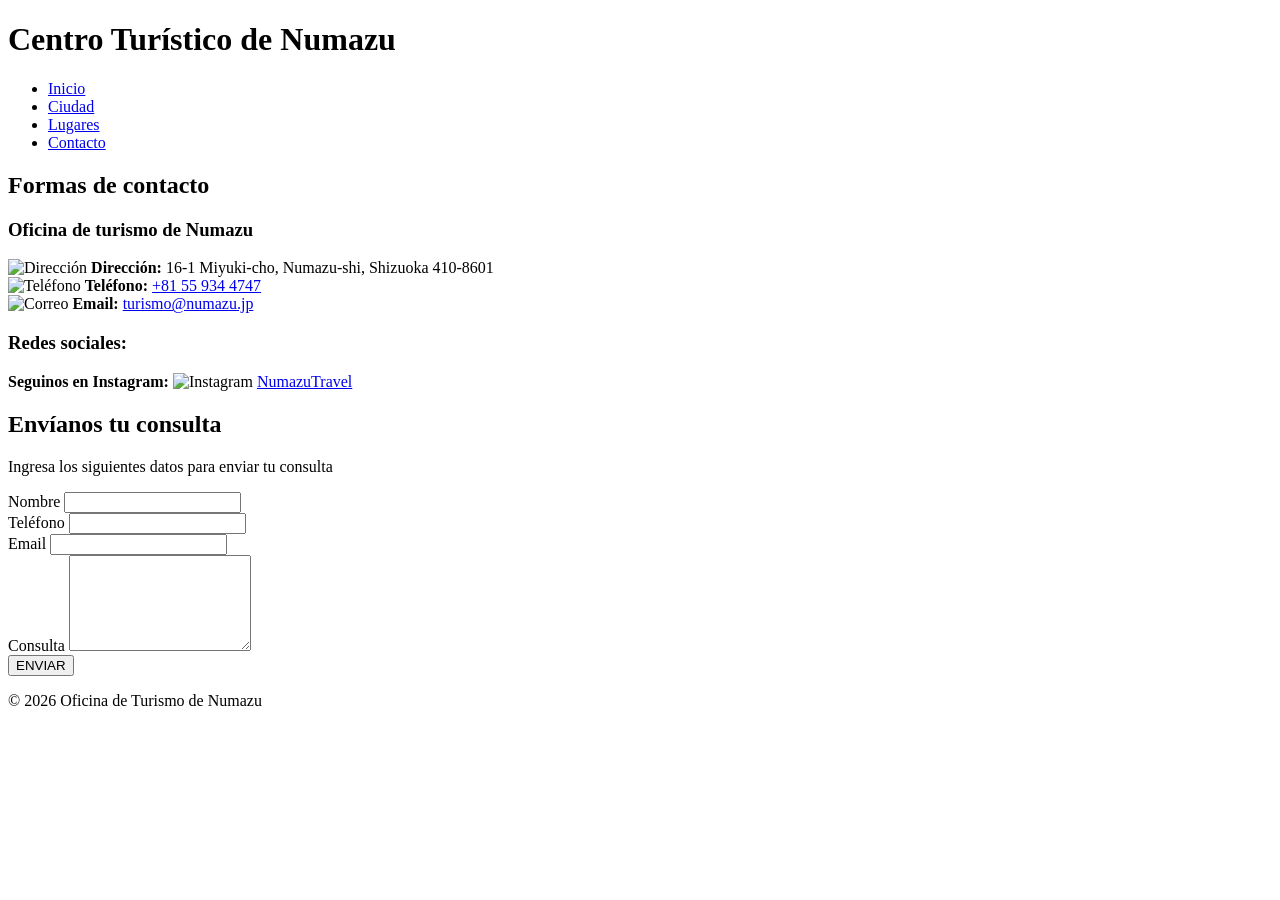
==== contacto.html @ 62026ded "feat: Se agregan index y contacto correspondientes a la primera parte" ====
<!DOCTYPE html>
<html lang="es">
<head>
    <meta charset="UTF-8">
    <meta name="viewport" content="width=device-width, initial-scale=1.0">
    <link rel="stylesheet" href="./styles/styles.css">
    <title>Contacto</title>
</head>

<body>
    <header>
        <!-- Encabezado de la página -->
        <h1>Centro Turístico de Numazu</h1>
        <nav class="navegacion">
        <!-- Barra de navegación --> 
            <ul>
                 <!-- Enlaces internos (#) y a otras páginas -->
                <li><a href="index.html">Inicio</a></li>
                <li><a href="index.html#ciudad">Ciudad</a></li>
                <li><a href="index.html#lugares">Lugares</a></li>
                <li><a href="contacto.html">Contacto</a></li>
            </ul>
        </nav>
    </header>

<main>
        <article>
            <h2>Formas de contacto</h2>
            <h3>Oficina de turismo de Numazu</h3>
        
        <div>
            <img src="./Img/address.png" alt="Dirección" width="30">
            <strong>Dirección:</strong>
            16-1 Miyuki-cho, Numazu-shi, Shizuoka 410-8601
        </div>

        <div>
            <img src="./Img/telephone.png" alt="Teléfono" width="30">
            <strong>Teléfono:</strong>
            <a href="tel:+81559344747">+81 55 934 4747</a>
        </div>

        <div>
            <img src="./Img/mail.png" alt="Correo" width="30">
            <strong>Email:</strong>
            <a href="mailto:turismo@numazu.jp">turismo@numazu.jp</a>
        </div>

        <h3>Redes sociales:</h3>
        <p>
            <strong>Seguinos en Instagram:</strong>
            <img src="./Img/Instagram-logo.png" alt="Instagram" width="30">
            <a href="https://www.instagram.com/numazutravel/" target="_blank" rel="noopener noreferrer">NumazuTravel</a>
        </p>
    </article>

 <article>
        <h2>Envíanos tu consulta</h2>
        <p>Ingresa los siguientes datos para enviar tu consulta</p>
        <form action="#" method="post">
            <div>
                <label for="nombre">Nombre</label>
                <input type="text" id="nombre" name="nombre" required>
            </div>
            <div>
                <label for="telefono">Teléfono</label>
                <input type="tel" id="telefono" name="telefono" required>
            </div>
            <div>
                <label for="email">Email</label>
                <input type="email" id="email" name="email" required>
            </div>
            <div>
                <label for="consulta">Consulta</label>
                <textarea id="consulta" name="consulta" rows="6" required></textarea>
            </div>
            <div>
                <button type="submit">ENVIAR</button>
            </div>
        </form>
    </article>
</main>
    
    <footer>
        <p>© 2026 Oficina de Turismo de Numazu</p>
    </footer>
</body>
</html>
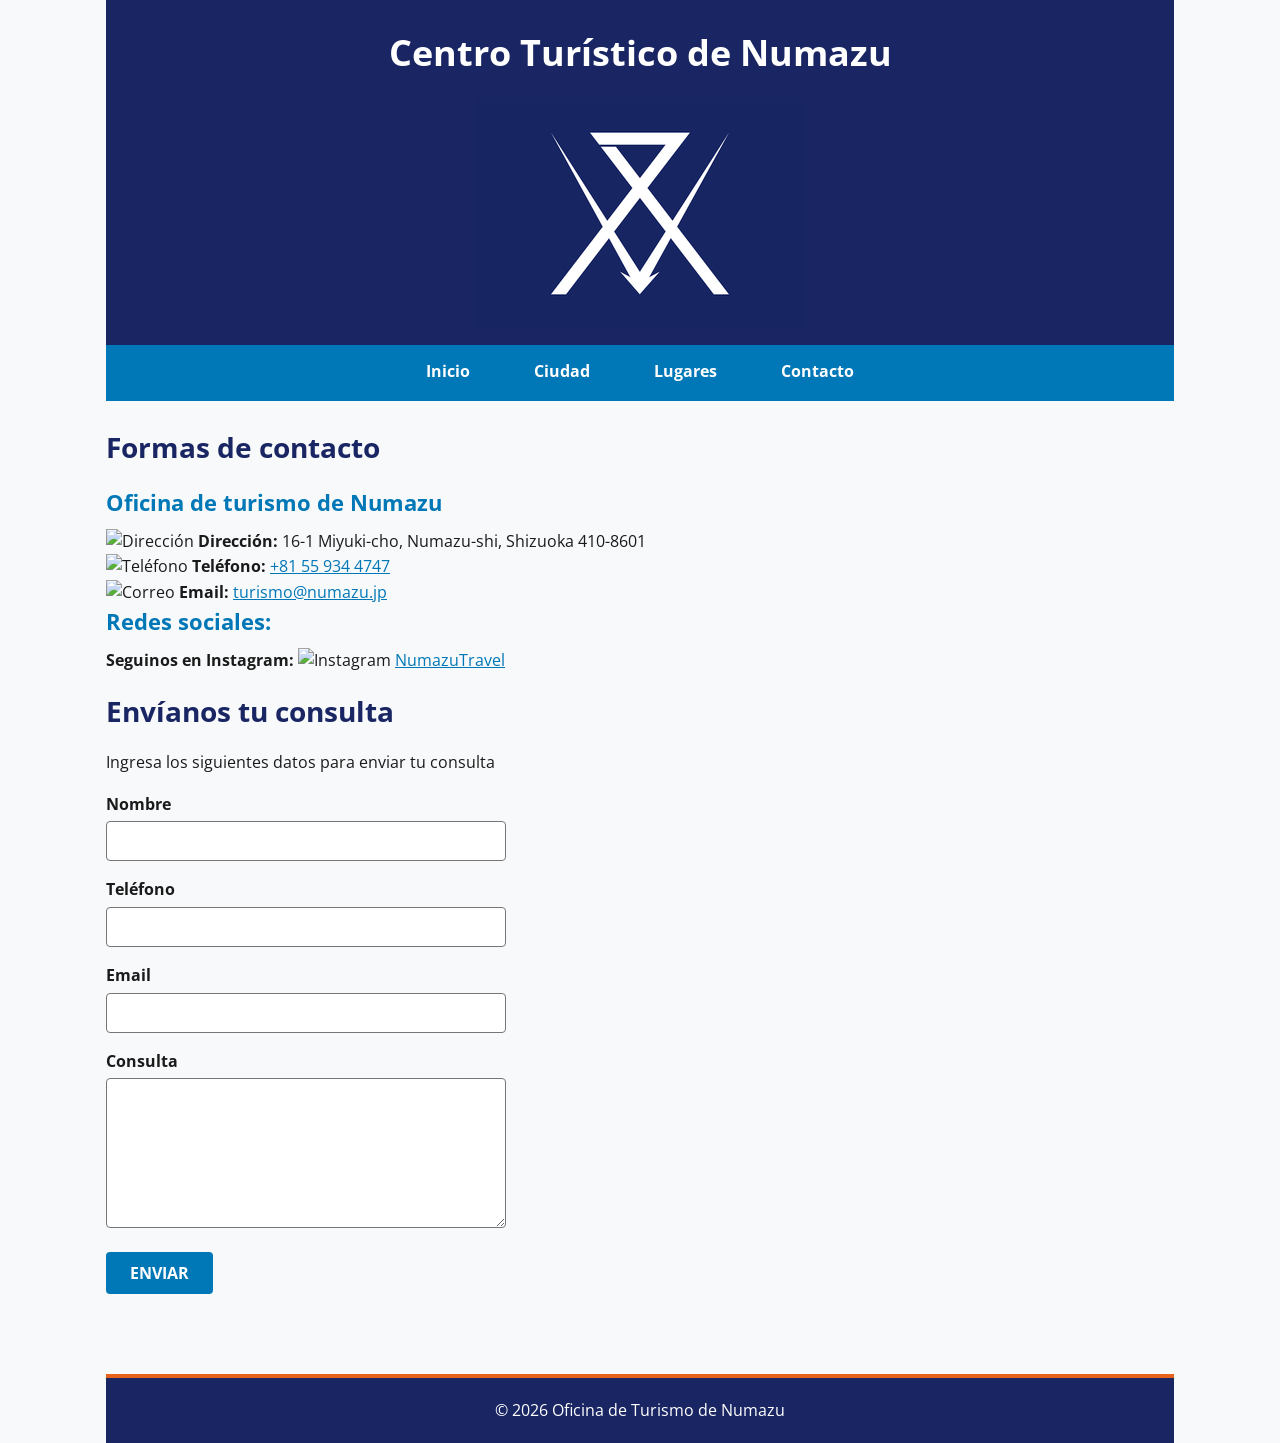
==== commit e6d9c759: "fix: correcciones en la estructura del index, agrego Google Fonts, ol y em" ====
--- a/contacto.html
+++ b/contacto.html
@@ -1,16 +1,31 @@
 <!DOCTYPE html>
 <html lang="es">
-<head>
-    <meta charset="UTF-8">
-    <meta name="viewport" content="width=device-width, initial-scale=1.0">
-    <link rel="stylesheet" href="./styles/styles.css">
-    <title>Contacto</title>
-</head>
+
+    <head>
+        <meta charset="UTF-8">
+        <meta name="viewport" content="width=device-width, initial-scale=1.0">
+        <link rel="icon" href="Img/Numazu-Logo.png" type="image/png">
+        <meta name="description" content="Detalles y formas de contacto sobre el Centro Turístico de Numazu.">
+        <meta name="author" content="Maxi5060">
+        <meta name="robots" content="noarchive, noimageindex">
+        <link rel="preconnect" href="https://fonts.googleapis.com">
+        <link rel="preconnect" href="https://fonts.gstatic.com" crossorigin>
+        <link href="https://fonts.googleapis.com/css2?family=Open+Sans:wght@400;700&display=swap" rel="stylesheet">
+        <link rel="stylesheet" href="./styles/styles.css">
+
+        <title>Contacto | Centro Turístico de Numazu</title>
+    </head>
 
 <body>
     <header>
         <!-- Encabezado de la página -->
         <h1>Centro Turístico de Numazu</h1>
+                <!-- Logo de la página -->
+        <img src="./Img/Flag_of_Numazu.png"
+            width="330"
+            height="231"
+            alt="Bandera de Numazu">
+        
         <nav class="navegacion">
         <!-- Barra de navegación --> 
             <ul>
--- a/styles/styles.css
+++ b/styles/styles.css
@@ -0,0 +1,326 @@
+/* ==========================================================
+   Numazu - Hoja de estilos
+   ========================================================== */
+
+/* ===== Variables ===== */
+:root {
+    --color-primario: #0077b6;
+    --color-secundario: #192663;
+    --color-acento: #e8611a;
+    --color-fondo: #f7f9fa;
+    --color-texto: #1a1a1a;
+    --color-tarjeta: #ffffff;
+    --color-gris: #f0f0f0;
+    --color-borde: #cccccc;
+    --fuente-principal: 'Open Sans';
+}
+
+/* ===== Reset ===== */
+* {
+    box-sizing: border-box;
+    margin: 0;
+    padding: 0;
+}
+
+/* ===== Body y tipografía ===== */
+body {
+    font-family: var(--fuente-principal), sans-serif;
+    font-size: 1rem;
+    line-height: 1.6;
+    color: var(--color-texto);
+    background-color: var(--color-fondo);
+    max-width: 1100px;
+    margin: 0 auto;
+    padding: 0 1rem;
+}
+
+h2 {
+    font-size: 1.75rem;
+    color: var(--color-secundario);
+    margin-bottom: 16px;
+}
+
+h3 {
+    font-size: 1.35rem;
+    color: var(--color-primario);
+    margin-bottom: 8px;
+}
+
+h4 {
+    font-size: 1.1rem;
+    margin-bottom: 4px;
+}
+
+p {
+    margin-bottom: 1rem;
+}
+
+ul,
+ol {
+    padding-left: 1.5rem;
+    margin-bottom: 1rem;
+}
+
+
+a {
+    color: var(--color-primario);
+}
+
+img {
+    max-width: 100%;
+    height: auto;
+}
+
+/* ===== Header ===== */
+header {
+    background-color: var(--color-secundario);
+    color: #fff;
+    text-align: center;
+    padding-top: 24px;
+}
+
+header h1 {
+    font-size: 2.25rem;
+    color: #fff;
+    margin-bottom: 16px;
+}
+
+header img {
+    display: block;
+    margin: 0 auto 16px;
+}
+
+/* ===== Navegación ===== */
+nav ul {
+    list-style: none;
+    padding: 0;
+    margin: 0;
+    display: flex;
+    justify-content: center;
+    flex-wrap: wrap;
+    background-color: var(--color-primario);
+}
+
+nav li {
+    margin: 0 4px;
+}
+
+nav a {
+    display: block;
+    padding: 14px 28px;
+    color: #fff;
+    text-decoration: none;
+    font-weight: bold;
+    border-bottom: 3px solid transparent;
+}
+
+nav a:hover {
+    background-color: var(--color-secundario);
+    border-bottom-color: var(--color-acento);
+}
+
+/* ===== Contenido principal ===== */
+main {
+    padding: 24px 0;
+}
+
+section {
+    padding: 24px 0;
+}
+
+section > article {
+    margin-bottom: 24px;
+}
+
+/* ===== Inicio ===== */
+.resumen {
+    list-style: none;
+    padding: 0;
+    display: flex;
+    flex-wrap: wrap;
+    gap: 16px;
+    margin-bottom: 24px;
+}
+
+.resumen li {
+    flex: 1 1 200px;
+    border: 1px solid var(--color-borde);
+    border-radius: 8px;
+    background-color: var(--color-tarjeta);
+}
+
+.resumen a {
+    display: block;
+    color: inherit;
+    text-decoration: none;
+}
+
+.resumen a:hover {
+    background-color: var(--color-gris);
+}
+
+.resumen img {
+    display: block;
+    width: 100%;
+    height: auto;
+}
+
+.resumen .nombre {
+    display: block;
+    padding: 10px 12px 2px;
+    font-weight: bold;
+}
+
+.resumen .dato {
+    display: block;
+    padding: 0 12px 12px;
+    font-size: 0.9rem;
+}
+
+.eventos {
+    display: flex;
+    flex-wrap: wrap;
+    gap: 16px;
+}
+
+.evento {
+    flex: 1 1 240px;
+    padding: 12px 16px;
+    border-left: 4px solid var(--color-acento);
+    background-color: var(--color-gris);
+}
+
+.evento .cuando {
+    margin-bottom: 8px;
+    font-weight: bold;
+    color: var(--color-secundario);
+}
+
+/* ===== Datos clave ===== */
+.datos-clave dl {
+    display: flex;
+    flex-wrap: wrap;
+    max-width: 600px;
+    border: 2px solid var(--color-texto);
+}
+
+.datos-clave dt {
+    width: 35%;
+    padding: 8px 12px;
+    font-weight: bold;
+    color: #fff;
+    background-color: var(--color-primario);
+    border-bottom: 1px solid var(--color-texto);
+}
+
+.datos-clave dd {
+    width: 65%;
+    padding: 8px 12px;
+    border-bottom: 1px solid var(--color-texto);
+}
+
+.datos-clave dd:nth-of-type(even) {
+    background-color: var(--color-gris);
+}
+
+.datos-clave dt:last-of-type,
+.datos-clave dd:last-of-type {
+    border-bottom: none;
+}
+
+/* ===== Lugares ===== */
+.lugares {
+    display: flex;
+    flex-wrap: wrap;
+    gap: 20px;
+}
+
+.lugar {
+    flex: 1 1 320px;
+    border: 1px solid var(--color-borde);
+    border-radius: 8px;
+    padding: 16px;
+    background-color: var(--color-tarjeta);
+}
+
+.lugar dt {
+    font-weight: bold;
+    margin-top: 8px;
+}
+
+.visitantes {
+    font-weight: bold;
+    color: var(--color-primario);
+}
+
+.fuente {
+    font-size: 0.85rem;
+    margin-top: 12px;
+    margin-bottom: 0;
+}
+
+/* ===== Fotos ===== */
+.fotos {
+    display: flex;
+    align-items: flex-start;
+    gap: 8px;
+    margin-bottom: 12px;
+}
+
+.fotos img {
+    width: 50%;
+    height: auto;
+    border-radius: 4px;
+}
+
+/* ===== Formulario (contacto) ===== */
+form div {
+    margin-bottom: 16px;
+}
+
+form label {
+    display: block;
+    margin-bottom: 4px;
+    font-weight: bold;
+}
+
+form input,
+form textarea {
+    width: 100%;
+    max-width: 400px;
+    padding: 8px;
+    border: 1px solid #767676;
+    border-radius: 4px;
+    font-family: inherit;
+    font-size: 1rem;
+}
+
+form button {
+    padding: 10px 24px;
+    border: none;
+    border-radius: 4px;
+    background-color: var(--color-primario);
+    color: #fff;
+    font-family: inherit;
+    font-size: 1rem;
+    font-weight: bold;
+    cursor: pointer;
+}
+
+form button:hover {
+    background-color: var(--color-secundario);
+}
+
+/* ===== Footer ===== */
+footer {
+    margin-top: 40px;
+    padding: 20px 16px;
+    background-color: var(--color-secundario);
+    color: #fff;
+    text-align: center;
+    border-top: 4px solid var(--color-acento);
+}
+
+footer p {
+    margin-bottom: 0;
+}
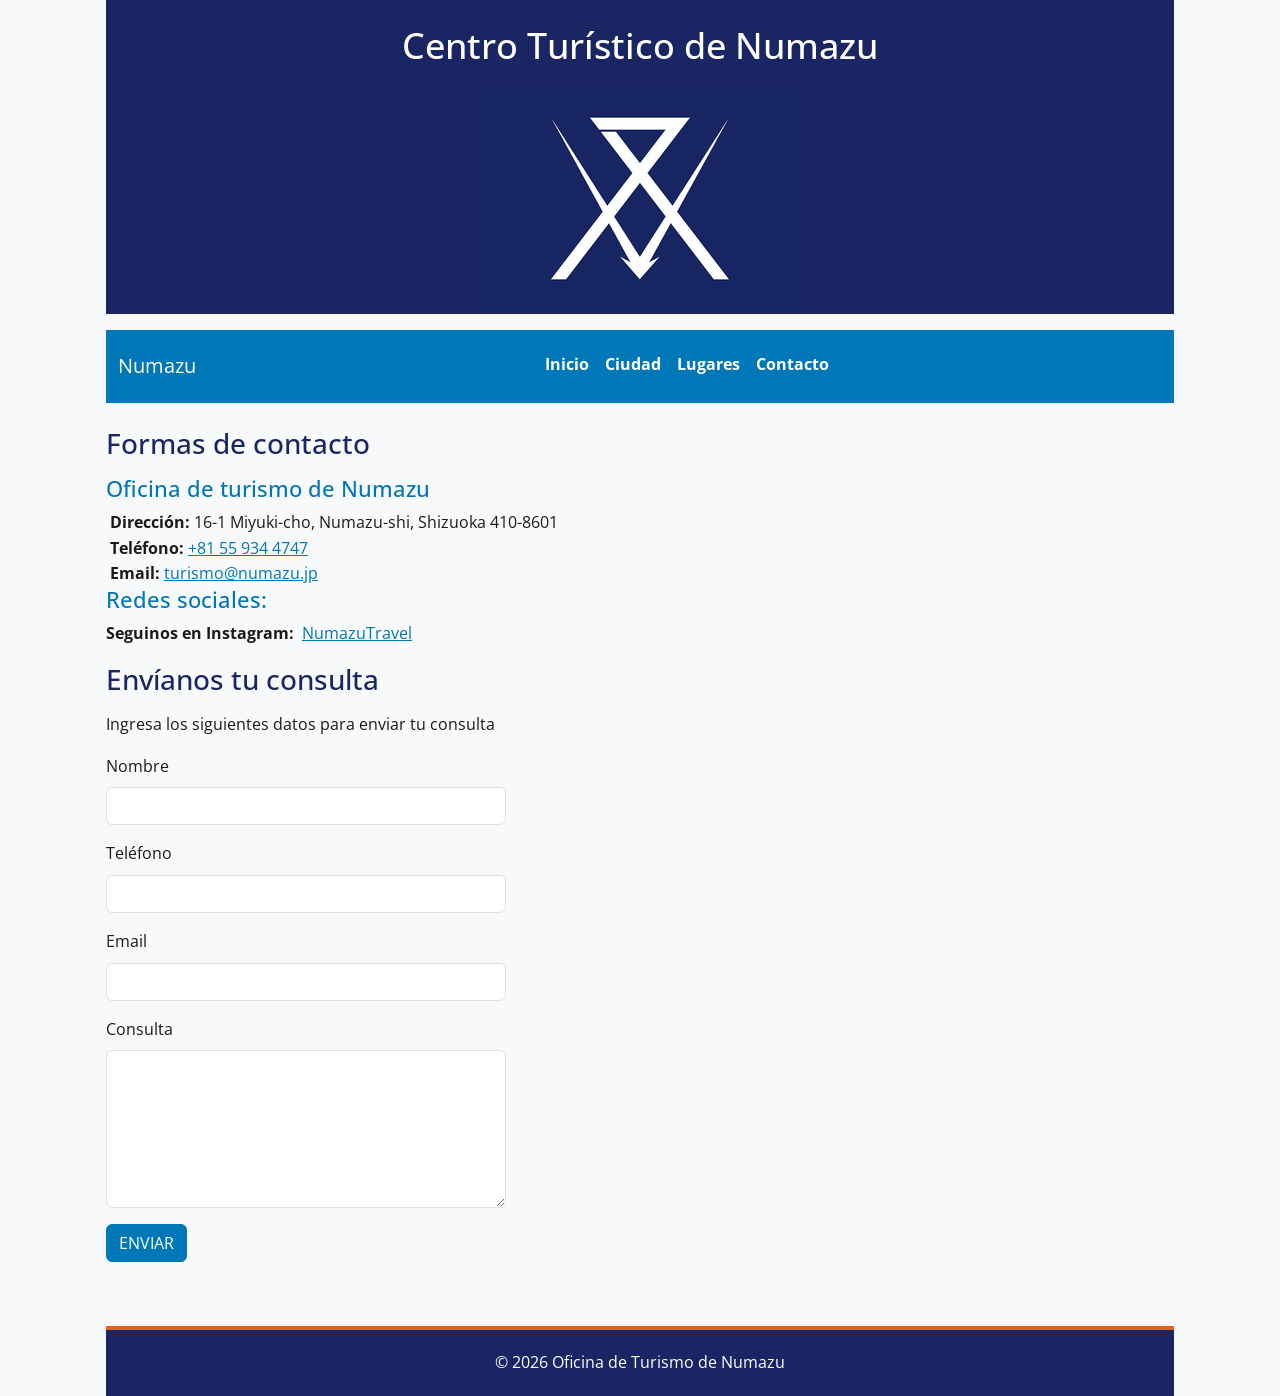
==== commit 650205ed: "feat: Se integra navbar y formulario de Boostrap en contacto" ====
--- a/contacto.html
+++ b/contacto.html
@@ -8,9 +8,16 @@
         <meta name="description" content="Detalles y formas de contacto sobre el Centro Turístico de Numazu.">
         <meta name="author" content="Maxi5060">
         <meta name="robots" content="noarchive, noimageindex">
+
+        <!-- Google Fonts -->
         <link rel="preconnect" href="https://fonts.googleapis.com">
         <link rel="preconnect" href="https://fonts.gstatic.com" crossorigin>
         <link href="https://fonts.googleapis.com/css2?family=Open+Sans:wght@400;700&display=swap" rel="stylesheet">
+
+        <!-- Bootstrap CSS -->
+        <link href="https://cdn.jsdelivr.net/npm/bootstrap@5.3.3/dist/css/bootstrap.min.css" rel="stylesheet">
+
+        <!-- CSS propio -->
         <link rel="stylesheet" href="./styles/styles.css">
 
         <title>Contacto | Centro Turístico de Numazu</title>
@@ -25,18 +32,31 @@
             width="330"
             height="231"
             alt="Bandera de Numazu">
+    </header>
         
-        <nav class="navegacion">
-        <!-- Barra de navegación --> 
-            <ul>
-                 <!-- Enlaces internos (#) y a otras páginas -->
-                <li><a href="index.html">Inicio</a></li>
-                <li><a href="index.html#ciudad">Ciudad</a></li>
-                <li><a href="index.html#lugares">Lugares</a></li>
-                <li><a href="contacto.html">Contacto</a></li>
-            </ul>
-        </nav>
-    </header>
+            <nav class="navbar navbar-expand-lg navbar-dark" aria-label="Menú Principal">
+            <!-- Barra de navegación --> 
+        <div class="container-fluid">
+            <a class="navbar-brand" href="index.html">Numazu </a>
+
+                <button class="navbar-toggler" type="button"
+                    data-bs-toggle="collapse" data-bs-target="#menuPrincipal"
+                    aria-controls="menuPrincipal" aria-expanded="false"
+                    aria-label="Mostrar u ocultar el menú">
+                    <span class="navbar-toggler-icon"></span>
+                </button>
+            
+            <div class="collapse navbar-collapse" id="menuPrincipal">
+                <ul class="navbar-nav mx-auto">
+                    <!-- Enlaces internos (#) y a otras páginas -->
+                    <li class="nav-item"><a class="nav-link" href="index.html">Inicio</a></li>
+                    <li class="nav-item"><a class="nav-link" href="index.html#ciudad">Ciudad</a></li>
+                    <li class="nav-item"><a class="nav-link" href="index.html#lugares">Lugares</a></li>
+                    <li class="nav-item"><a class="nav-link" href="contacto.html">Contacto</a></li>
+                </ul>
+            </div>
+        </div>
+    </nav>
 
 <main>
         <article>
@@ -44,19 +64,19 @@
             <h3>Oficina de turismo de Numazu</h3>
         
         <div>
-            <img src="./Img/address.png" alt="Dirección" width="30">
+            <img src="./Img/address.png" alt="" width="30">
             <strong>Dirección:</strong>
             16-1 Miyuki-cho, Numazu-shi, Shizuoka 410-8601
         </div>
 
         <div>
-            <img src="./Img/telephone.png" alt="Teléfono" width="30">
+            <img src="./Img/telephone.png" alt="" width="30">
             <strong>Teléfono:</strong>
             <a href="tel:+81559344747">+81 55 934 4747</a>
         </div>
 
         <div>
-            <img src="./Img/mail.png" alt="Correo" width="30">
+            <img src="./Img/mail.png" alt="" width="30">
             <strong>Email:</strong>
             <a href="mailto:turismo@numazu.jp">turismo@numazu.jp</a>
         </div>
@@ -64,7 +84,7 @@
         <h3>Redes sociales:</h3>
         <p>
             <strong>Seguinos en Instagram:</strong>
-            <img src="./Img/Instagram-logo.png" alt="Instagram" width="30">
+            <img src="./Img/Instagram-logo.png" alt="" width="30">
             <a href="https://www.instagram.com/numazutravel/" target="_blank" rel="noopener noreferrer">NumazuTravel</a>
         </p>
     </article>
@@ -73,24 +93,24 @@
         <h2>Envíanos tu consulta</h2>
         <p>Ingresa los siguientes datos para enviar tu consulta</p>
         <form action="#" method="post">
-            <div>
-                <label for="nombre">Nombre</label>
-                <input type="text" id="nombre" name="nombre" required>
+            <div class="mb-3">
+                <label for="nombre" class="form-label">Nombre</label>
+                <input type="text" class="form-control" id="nombre" name="nombre" required>
+            </div>
+            <div class="mb-3">
+                <label for="telefono" class="form-label">Teléfono</label>
+                <input type="tel" class="form-control" id="telefono" name="telefono" required>
+            </div>
+            <div class="mb-3">
+                <label for="email" class="form-label">Email</label>
+                <input type="email" class="form-control" id="email" name="email" required>
+            </div>
+            <div class="mb-3">
+                <label for="consulta" class="form-label">Consulta</label>
+                <textarea id="consulta" class="form-control" name="consulta" rows="6" required></textarea>
             </div>
             <div>
-                <label for="telefono">Teléfono</label>
-                <input type="tel" id="telefono" name="telefono" required>
-            </div>
-            <div>
-                <label for="email">Email</label>
-                <input type="email" id="email" name="email" required>
-            </div>
-            <div>
-                <label for="consulta">Consulta</label>
-                <textarea id="consulta" name="consulta" rows="6" required></textarea>
-            </div>
-            <div>
-                <button type="submit">ENVIAR</button>
+                <button type="submit" class="btn btn-primary">ENVIAR</button>
             </div>
         </form>
     </article>
@@ -99,5 +119,8 @@
     <footer>
         <p>© 2026 Oficina de Turismo de Numazu</p>
     </footer>
+
+        <!-- Bootstrap JS -->
+        <script src="https://cdn.jsdelivr.net/npm/bootstrap@5.3.3/dist/js/bootstrap.bundle.min.js"></script>
 </body>
 </html>
--- a/styles/styles.css
+++ b/styles/styles.css
@@ -61,7 +61,6 @@
     margin-bottom: 1rem;
 }
 
-
 a {
     color: var(--color-primario);
 }
@@ -72,6 +71,7 @@
 }
 
 /* ===== Header ===== */
+
 header {
     background-color: var(--color-secundario);
     color: #fff;
@@ -90,35 +90,6 @@
     margin: 0 auto 16px;
 }
 
-/* ===== Navegación ===== */
-nav ul {
-    list-style: none;
-    padding: 0;
-    margin: 0;
-    display: flex;
-    justify-content: center;
-    flex-wrap: wrap;
-    background-color: var(--color-primario);
-}
-
-nav li {
-    margin: 0 4px;
-}
-
-nav a {
-    display: block;
-    padding: 14px 28px;
-    color: #fff;
-    text-decoration: none;
-    font-weight: bold;
-    border-bottom: 3px solid transparent;
-}
-
-nav a:hover {
-    background-color: var(--color-secundario);
-    border-bottom-color: var(--color-acento);
-}
-
 /* ===== Contenido principal ===== */
 main {
     padding: 24px 0;
@@ -126,6 +97,7 @@
 
 section {
     padding: 24px 0;
+    scroll-margin-top: 80px;
 }
 
 section > article {
@@ -133,49 +105,8 @@
 }
 
 /* ===== Inicio ===== */
-.resumen {
-    list-style: none;
-    padding: 0;
-    display: flex;
-    flex-wrap: wrap;
-    gap: 16px;
-    margin-bottom: 24px;
-}
-
-.resumen li {
-    flex: 1 1 200px;
-    border: 1px solid var(--color-borde);
-    border-radius: 8px;
-    background-color: var(--color-tarjeta);
-}
-
-.resumen a {
-    display: block;
-    color: inherit;
-    text-decoration: none;
-}
-
-.resumen a:hover {
-    background-color: var(--color-gris);
-}
-
-.resumen img {
-    display: block;
-    width: 100%;
-    height: auto;
-}
-
-.resumen .nombre {
-    display: block;
-    padding: 10px 12px 2px;
-    font-weight: bold;
-}
-
-.resumen .dato {
-    display: block;
-    padding: 0 12px 12px;
-    font-size: 0.9rem;
-}
+
+/* Flexbox: grilla de eventos con flex-wrap y gap */
 
 .eventos {
     display: flex;
@@ -229,28 +160,18 @@
 }
 
 /* ===== Lugares ===== */
-.lugares {
-    display: flex;
-    flex-wrap: wrap;
-    gap: 20px;
-}
 
 .lugar {
-    flex: 1 1 320px;
     border: 1px solid var(--color-borde);
     border-radius: 8px;
     padding: 16px;
     background-color: var(--color-tarjeta);
+    scroll-margin-top: 80px;
 }
 
 .lugar dt {
     font-weight: bold;
     margin-top: 8px;
-}
-
-.visitantes {
-    font-weight: bold;
-    color: var(--color-primario);
 }
 
 .fuente {
@@ -270,45 +191,15 @@
 .fotos img {
     width: 50%;
     height: auto;
+    aspect-ratio: 4 / 3;
+    object-fit: cover;
     border-radius: 4px;
 }
 
 /* ===== Formulario (contacto) ===== */
-form div {
-    margin-bottom: 16px;
-}
-
-form label {
-    display: block;
-    margin-bottom: 4px;
-    font-weight: bold;
-}
-
-form input,
-form textarea {
-    width: 100%;
+
+form {
     max-width: 400px;
-    padding: 8px;
-    border: 1px solid #767676;
-    border-radius: 4px;
-    font-family: inherit;
-    font-size: 1rem;
-}
-
-form button {
-    padding: 10px 24px;
-    border: none;
-    border-radius: 4px;
-    background-color: var(--color-primario);
-    color: #fff;
-    font-family: inherit;
-    font-size: 1rem;
-    font-weight: bold;
-    cursor: pointer;
-}
-
-form button:hover {
-    background-color: var(--color-secundario);
 }
 
 /* ===== Footer ===== */
@@ -323,4 +214,90 @@
 
 footer p {
     margin-bottom: 0;
+}
+
+/* ===== Posicionamiento ===== */
+
+/* Navbar fija arriba al hacer scroll (los colores estan en Bootstrap - personalizaciones */
+
+.navbar {
+    position: sticky;
+    top: 0;
+    z-index: 1020;
+}
+
+/* Badge de visitantes sobre la primera foto */
+.fotos {
+    position: relative;
+}
+
+.fotos .badge {
+    position: absolute;
+    top: 8px;
+    left: 8px;
+}
+
+
+/* ===== Bootstrap - personalizaciones ===== */
+
+/* Paleta, ya que badge y lo demás usan el azul de Numazu */
+
+:root {
+    --bs-primary-rgb: 0, 119, 182;
+}
+
+/* ===== Navbar ===== */
+.navbar {
+    background-color: var(--color-primario);
+}
+
+.navbar .nav-link {
+    padding: 14px 28px;
+    color: #fff;
+    font-weight: bold;
+    border-bottom: 3px solid transparent;
+    transition: background-color 0.2s, border-color 0.2s;
+}
+
+.navbar .nav-link:hover {
+    background-color: var(--color-secundario);
+    border-bottom-color: var(--color-acento);
+}
+
+/* ===== Cards ===== */
+.card {
+    transition: box-shadow 0.2s, transform 0.2s;
+}
+
+.card:hover {
+    box-shadow: 0 6px 16px rgba(0, 0, 0, 0.15);
+    transform: translateY(-4px);
+}
+
+/* ===== Botones ===== */
+.btn-primary {
+    --bs-btn-bg: var(--color-primario);
+    --bs-btn-border-color: var(--color-primario);
+    --bs-btn-hover-bg: var(--color-secundario);
+    --bs-btn-hover-border-color: var(--color-secundario);
+    --bs-btn-active-bg: var(--color-secundario);
+    --bs-btn-active-border-color: var(--color-secundario);
+}
+
+/* ===== Carrusel ===== */
+
+.carousel {
+    margin-bottom: 24px;
+}
+
+.carousel-item img {
+    height: 480px;
+    object-fit: cover;
+}
+
+.carousel-caption {
+    bottom: 2.5rem;
+    background-color: rgba(25, 38, 99, 0.75); /* --color-secundario con transparencia */
+    border-radius: 8px;
+    padding: 12px 16px;
 }
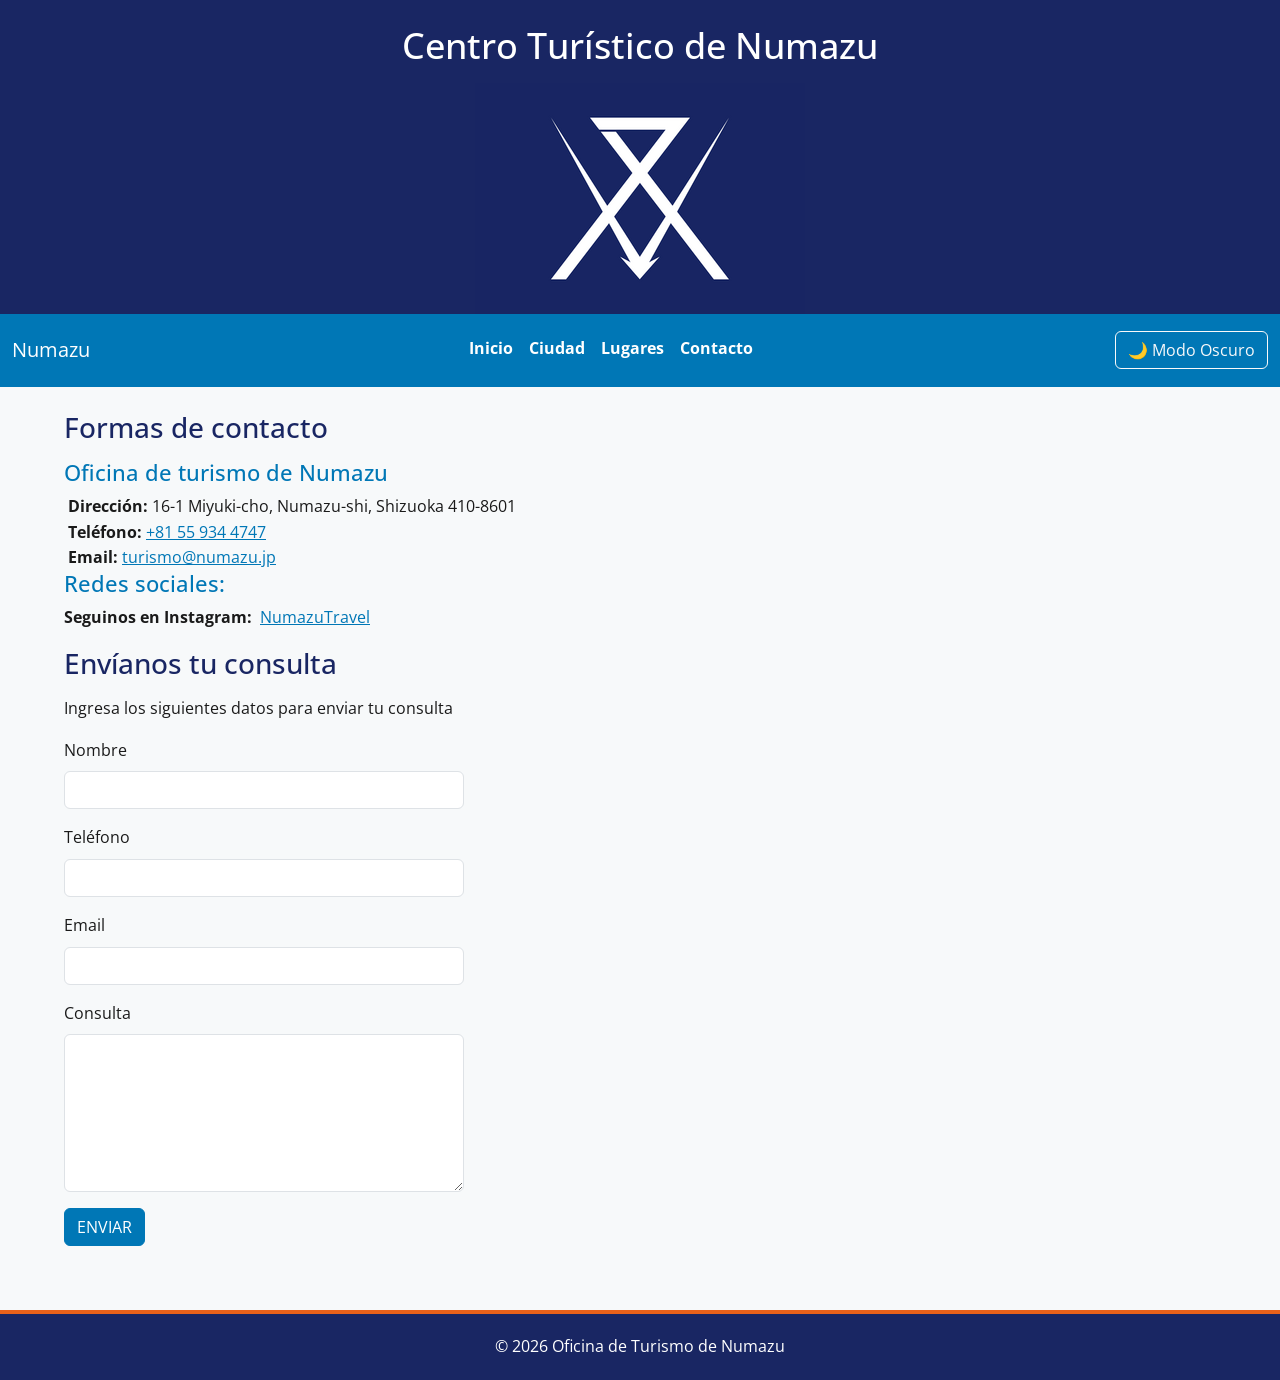
==== commit 9053562a: "feat: Se añade el modo oscuro a la navbar, y la validación para el contacto" ====
--- a/contacto.html
+++ b/contacto.html
@@ -54,6 +54,10 @@
                     <li class="nav-item"><a class="nav-link" href="index.html#lugares">Lugares</a></li>
                     <li class="nav-item"><a class="nav-link" href="contacto.html">Contacto</a></li>
                 </ul>
+                    <!-- Botón de modo claro/oscuro -->
+                    <button type="button" class="btn btn-outline-light" id="toggleTema">
+                        🌙 Modo oscuro
+                    </button>
             </div>
         </div>
     </nav>
@@ -92,7 +96,7 @@
  <article>
         <h2>Envíanos tu consulta</h2>
         <p>Ingresa los siguientes datos para enviar tu consulta</p>
-        <form action="#" method="post">
+        <form action="#" method="post" novalidate>
             <div class="mb-3">
                 <label for="nombre" class="form-label">Nombre</label>
                 <input type="text" class="form-control" id="nombre" name="nombre" required>
@@ -122,5 +126,7 @@
 
         <!-- Bootstrap JS -->
         <script src="https://cdn.jsdelivr.net/npm/bootstrap@5.3.3/dist/js/bootstrap.bundle.min.js"></script>
+        <!-- JavaScript propio-->
+        <script src="./js/main.js"></script>
 </body>
 </html>
--- a/styles/styles.css
+++ b/styles/styles.css
@@ -29,9 +29,6 @@
     line-height: 1.6;
     color: var(--color-texto);
     background-color: var(--color-fondo);
-    max-width: 1100px;
-    margin: 0 auto;
-    padding: 0 1rem;
 }
 
 h2 {
@@ -71,7 +68,6 @@
 }
 
 /* ===== Header ===== */
-
 header {
     background-color: var(--color-secundario);
     color: #fff;
@@ -87,12 +83,12 @@
 
 header img {
     display: block;
-    margin: 0 auto 16px;
+    margin: 0 auto;
 }
 
 /* ===== Contenido principal ===== */
 main {
-    padding: 24px 0;
+    padding: 24px 5%;
 }
 
 section {
@@ -107,7 +103,6 @@
 /* ===== Inicio ===== */
 
 /* Flexbox: grilla de eventos con flex-wrap y gap */
-
 .eventos {
     display: flex;
     flex-wrap: wrap;
@@ -129,10 +124,13 @@
 
 /* ===== Datos clave ===== */
 .datos-clave dl {
-    display: flex;
-    flex-wrap: wrap;
     max-width: 600px;
     border: 2px solid var(--color-texto);
+}
+
+.datos-clave .dato-fila {
+    display: flex;
+    align-items: stretch;
 }
 
 .datos-clave dt {
@@ -142,25 +140,29 @@
     color: #fff;
     background-color: var(--color-primario);
     border-bottom: 1px solid var(--color-texto);
+    box-sizing: border-box;
+    margin: 0;
 }
 
 .datos-clave dd {
     width: 65%;
     padding: 8px 12px;
     border-bottom: 1px solid var(--color-texto);
-}
-
-.datos-clave dd:nth-of-type(even) {
+    box-sizing: border-box;
+    margin: 0;
+}
+
+.datos-clave .dato-fila:nth-child(even) dd {
     background-color: var(--color-gris);
 }
 
-.datos-clave dt:last-of-type,
-.datos-clave dd:last-of-type {
+/* Quitar la última línea inferior */
+.datos-clave .dato-fila:last-child dt,
+.datos-clave .dato-fila:last-child dd {
     border-bottom: none;
 }
 
 /* ===== Lugares ===== */
-
 .lugar {
     border: 1px solid var(--color-borde);
     border-radius: 8px;
@@ -197,7 +199,6 @@
 }
 
 /* ===== Formulario (contacto) ===== */
-
 form {
     max-width: 400px;
 }
@@ -218,35 +219,33 @@
 
 /* ===== Posicionamiento ===== */
 
-/* Navbar fija arriba al hacer scroll (los colores estan en Bootstrap - personalizaciones */
-
+/* Navbar fija arriba al hacer scroll (los colores están en Bootstrap - personalizaciones) */
 .navbar {
     position: sticky;
     top: 0;
     z-index: 1020;
 }
 
-/* Badge de visitantes sobre la primera foto */
+/* Contenedor de fotos como referencia del badge (el layout flex está en Fotos) */
 .fotos {
     position: relative;
 }
 
+/* Badge de visitantes sobre la primera foto */
 .fotos .badge {
     position: absolute;
     top: 8px;
     left: 8px;
 }
 
-
 /* ===== Bootstrap - personalizaciones ===== */
 
-/* Paleta, ya que badge y lo demás usan el azul de Numazu */
-
+/* Paleta: el badge y lo demás usan el azul de Numazu */
 :root {
     --bs-primary-rgb: 0, 119, 182;
 }
 
-/* ===== Navbar ===== */
+/* Navbar */
 .navbar {
     background-color: var(--color-primario);
 }
@@ -264,7 +263,7 @@
     border-bottom-color: var(--color-acento);
 }
 
-/* ===== Cards ===== */
+/* Cards */
 .card {
     transition: box-shadow 0.2s, transform 0.2s;
 }
@@ -274,7 +273,7 @@
     transform: translateY(-4px);
 }
 
-/* ===== Botones ===== */
+/* Botones */
 .btn-primary {
     --bs-btn-bg: var(--color-primario);
     --bs-btn-border-color: var(--color-primario);
@@ -284,10 +283,10 @@
     --bs-btn-active-border-color: var(--color-secundario);
 }
 
-/* ===== Carrusel ===== */
-
+/* Carrusel */
 .carousel {
-    margin-bottom: 24px;
+    max-width: 1100px;
+    margin: 0 auto 24px;
 }
 
 .carousel-item img {
@@ -300,4 +299,188 @@
     background-color: rgba(25, 38, 99, 0.75); /* --color-secundario con transparencia */
     border-radius: 8px;
     padding: 12px 16px;
+}
+
+/* ===== JavaScript: validación del formulario ===== */
+
+/* Mensaje general debajo del formulario */
+.mensaje-exito,
+.mensaje-error {
+    display: block;
+    margin-top: 16px;
+    padding: 12px 16px;
+    border: 1px solid;
+    border-radius: 8px;
+    font-weight: 600;
+}
+
+.mensaje-exito {
+    color: #146c43;
+    background-color: #d1e7dd;
+    border-color: #a3cfbb;
+}
+
+.mensaje-exito::before {
+    content: "✓";
+    margin-right: 10px;
+    font-size: 1.1rem;
+}
+
+.mensaje-error {
+    color: #842029;
+    background-color: #f8d7da;
+    border-color: #f1aeb5;
+}
+
+.mensaje-error::before {
+    content: "⚠";
+    margin-right: 10px;
+    font-size: 1.1rem;
+}
+
+/* Errores individuales de cada campo */
+.error-validacion {
+    display: block;
+    margin-top: 4px;
+    color: #dc3545;
+    font-size: 0.875rem;
+}
+
+.campo-invalido {
+    border-color: #dc3545 !important;
+}
+
+.campo-invalido:focus {
+    box-shadow: 0 0 0 0.2rem rgba(220, 53, 69, 0.25);
+}
+
+/* ===== JavaScript: modo oscuro ===== */
+
+/* Base */
+body.modo-oscuro {
+    background-color: #121212;
+    color: #f1f1f1;
+}
+
+/* Textos */
+body.modo-oscuro h1,
+body.modo-oscuro h2,
+body.modo-oscuro h3,
+body.modo-oscuro h4,
+body.modo-oscuro p,
+body.modo-oscuro li,
+body.modo-oscuro strong {
+    color: #f1f1f1;
+}
+
+/* Enlaces del contenido (la navbar conserva sus colores) */
+body.modo-oscuro main a:not(.btn) {
+    color: #75cfff;
+}
+
+/* Formulario */
+body.modo-oscuro .form-control {
+    background-color: #242424;
+    color: #ffffff;
+    border-color: #555555;
+}
+
+/* Bootstrap vuelve a poner fondo claro al hacer foco; esto lo evita */
+body.modo-oscuro .form-control:focus {
+    background-color: #242424;
+    color: #ffffff;
+}
+
+/* Mensajes de validación */
+body.modo-oscuro .mensaje-exito {
+    color: #a3e6c1;
+    background-color: #193b2b;
+    border-color: #286747;
+}
+
+body.modo-oscuro .mensaje-error {
+    color: #ffb3b8;
+    background-color: #482528;
+    border-color: #843b42;
+}
+
+body.modo-oscuro .error-validacion {
+    color: #ff808a;
+}
+
+body.modo-oscuro .campo-invalido {
+    border-color: #ff808a !important;
+}
+
+/* Eventos */
+body.modo-oscuro .evento {
+    background-color: #242424;
+    color: #f1f1f1;
+}
+
+body.modo-oscuro .evento .cuando {
+    color: #80d4ff;
+}
+
+/* Datos clave */
+body.modo-oscuro .datos-clave dl {
+    border-color: #555555;
+}
+
+body.modo-oscuro .datos-clave dt {
+    background-color: #192663;
+}
+
+body.modo-oscuro .datos-clave dd {
+    background-color: #242424;
+    color: #f1f1f1;
+    border-bottom-color: #555555;
+}
+
+/* Mantener el resaltado alternado de los valores */
+body.modo-oscuro .datos-clave .dato-fila:nth-child(even) dd {
+    background-color: #303030;
+}
+
+/* Lugares (cards) */
+body.modo-oscuro .lugar {
+    background-color: #242424;
+    color: #f1f1f1;
+    border-color: #555555;
+}
+
+body.modo-oscuro .lugar h3 {
+    color: #80d4ff;
+}
+
+body.modo-oscuro .lugar dd {
+    color: #e0e0e0;
+}
+
+body.modo-oscuro .lugar a {
+    color: #80d4ff;
+}
+
+body.modo-oscuro .lugar a:hover {
+    color: #b8e8ff;
+}
+
+/* Aviso de cifras ficticias */
+body.modo-oscuro #lugares .alert-warning {
+    background-color: #3b321d;
+    color: #ffe8a3;
+    border-color: #75602b;
+}
+
+/* Etiquetas con cantidad de visitantes */
+body.modo-oscuro #lugares .fotos .badge {
+    background-color: #164e70 !important;
+    color: #ffffff;
+}
+
+/* Iconos de contacto */
+body.modo-oscuro article img[src*="telephone.png"],
+body.modo-oscuro article img[src*="mail.png"],
+body.modo-oscuro article img[src*="address.png"] {
+    filter: invert(1);
 }
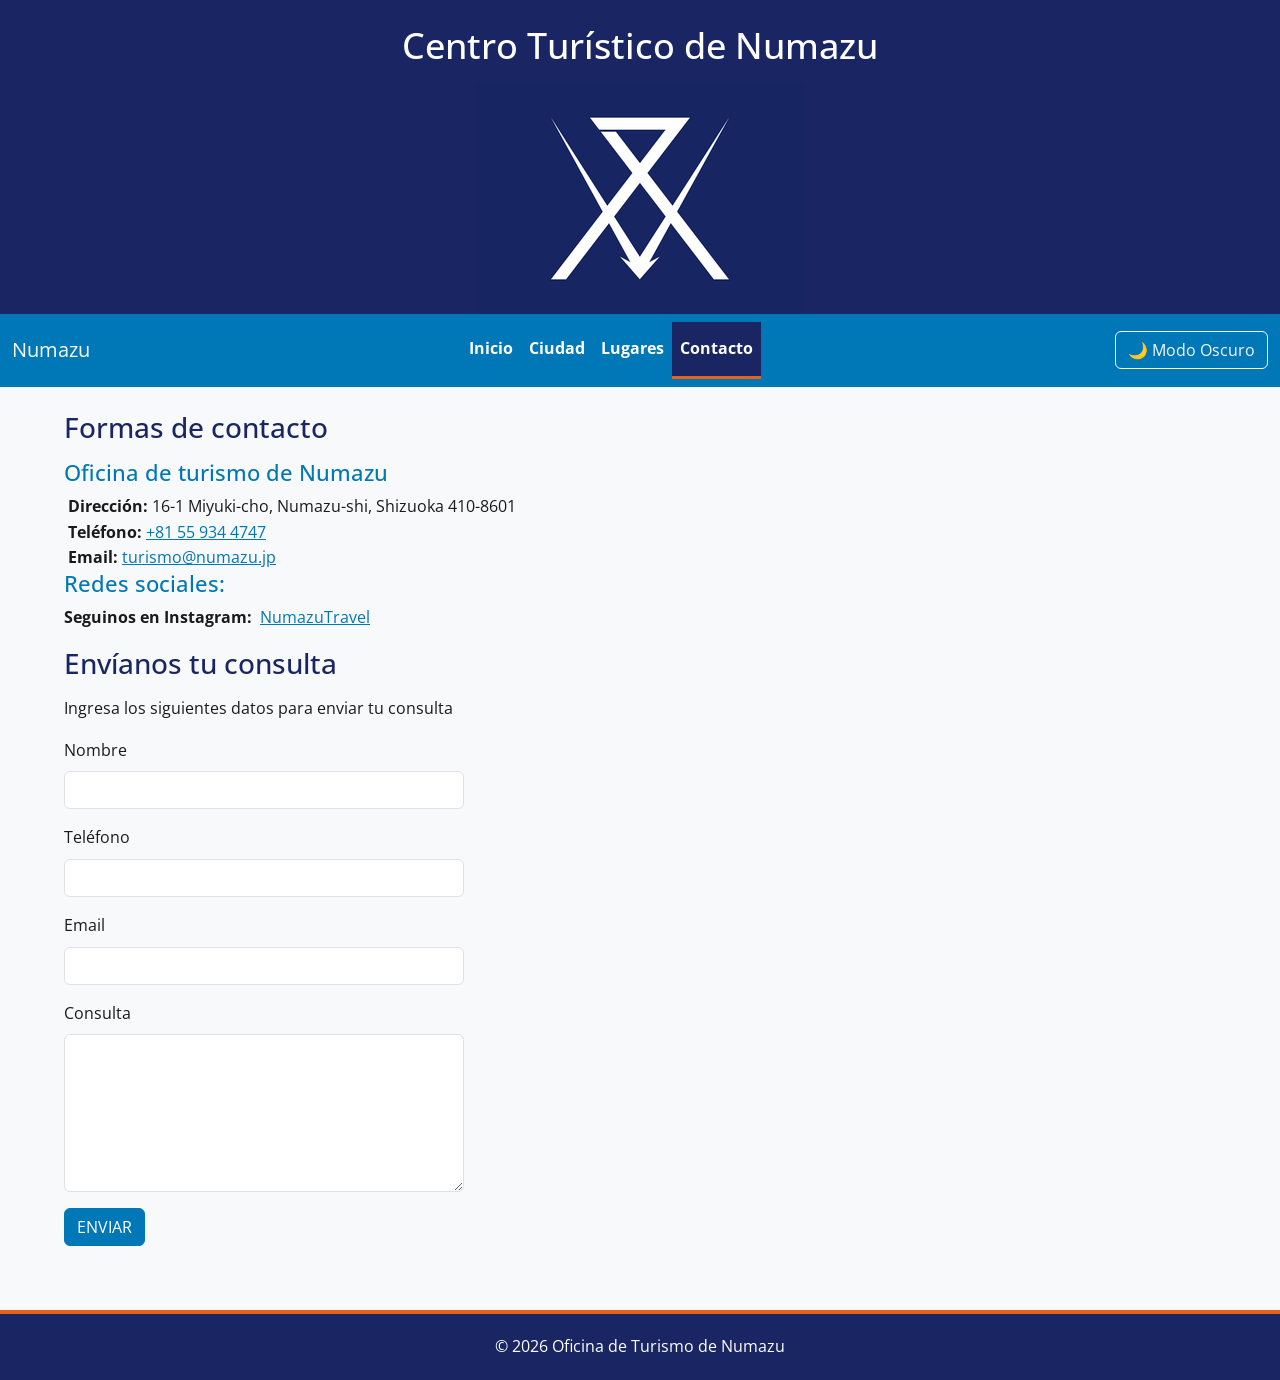
==== commit 5afe9c27: "Feat: Se resalta la sección activa en el Nav" ====
--- a/contacto.html
+++ b/contacto.html
@@ -49,10 +49,10 @@
             <div class="collapse navbar-collapse" id="menuPrincipal">
                 <ul class="navbar-nav mx-auto">
                     <!-- Enlaces internos (#) y a otras páginas -->
-                    <li class="nav-item"><a class="nav-link" href="index.html">Inicio</a></li>
+                    <li class="nav-item"><a class="nav-link" href="index.html#inicio">Inicio</a></li>
                     <li class="nav-item"><a class="nav-link" href="index.html#ciudad">Ciudad</a></li>
                     <li class="nav-item"><a class="nav-link" href="index.html#lugares">Lugares</a></li>
-                    <li class="nav-item"><a class="nav-link" href="contacto.html">Contacto</a></li>
+                    <li class="nav-item"><a class="nav-link active" aria-current="page" href="contacto.html">Contacto</a></li>
                 </ul>
                     <!-- Botón de modo claro/oscuro -->
                     <button type="button" class="btn btn-outline-light" id="toggleTema">
--- a/styles/styles.css
+++ b/styles/styles.css
@@ -263,6 +263,11 @@
     border-bottom-color: var(--color-acento);
 }
 
+.navbar .nav-link.active {
+    background-color: var(--color-secundario);
+    border-bottom-color: var(--color-acento);
+}
+
 /* Cards */
 .card {
     transition: box-shadow 0.2s, transform 0.2s;
